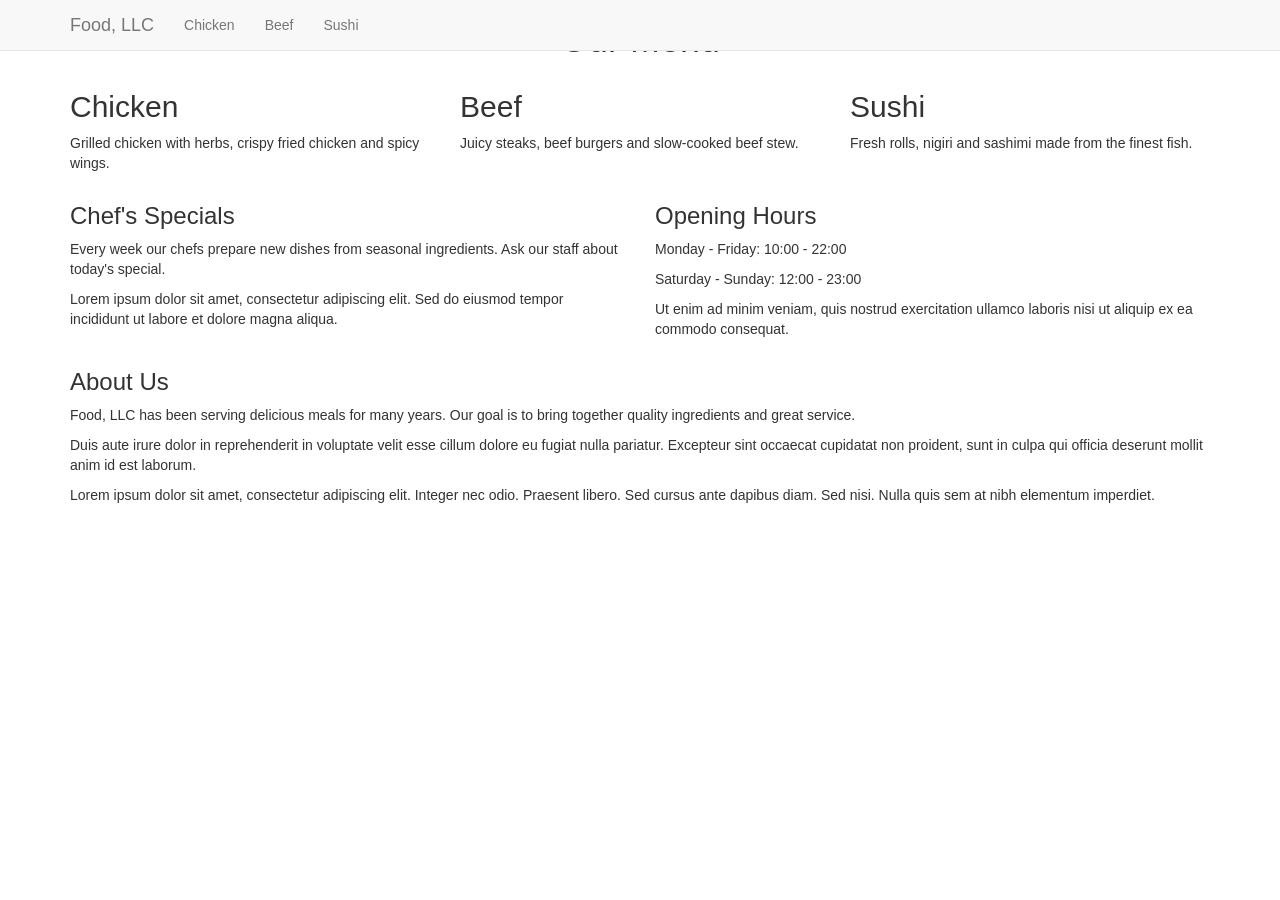
==== index.html @ d5912dbc "Add files via upload" ====
<!DOCTYPE html>
<html lang="en">
<head>
  <meta charset="utf-8">
  <meta http-equiv="X-UA-Compatible" content="IE=edge">
  <meta name="viewport" content="width=device-width, initial-scale=1">
  <title>Food, LLC</title>
  <link rel="stylesheet" href="https://maxcdn.bootstrapcdn.com/bootstrap/3.4.1/css/bootstrap.min.css">
  <link rel="stylesheet" href="css/styles.css">
</head>
<body>

  <nav class="navbar navbar-default navbar-fixed-top">
    <div class="container">
      <div class="navbar-header">
        <button type="button" class="navbar-toggle collapsed" data-toggle="collapse" data-target="#menu-nav" aria-expanded="false">
          <span class="sr-only">Toggle navigation</span>
          <span class="icon-bar"></span>
          <span class="icon-bar"></span>
          <span class="icon-bar"></span>
        </button>
        <a class="navbar-brand" href="#">Food, LLC</a>
      </div>
      <div class="collapse navbar-collapse" id="menu-nav">
        <ul class="nav navbar-nav">
          <li><a href="#chicken">Chicken</a></li>
          <li><a href="#beef">Beef</a></li>
          <li><a href="#sushi">Sushi</a></li>
        </ul>
      </div>
    </div>
  </nav>

  <div class="container">
    <h1 class="text-center">Our Menu</h1>

    <div class="row">
      <div class="col-md-4 col-sm-6" id="chicken">
        <h2>Chicken</h2>
        <p>Grilled chicken with herbs, crispy fried chicken and spicy wings.</p>
      </div>
      <div class="col-md-4 col-sm-6" id="beef">
        <h2>Beef</h2>
        <p>Juicy steaks, beef burgers and slow-cooked beef stew.</p>
      </div>
      <div class="col-md-4 col-sm-12" id="sushi">
        <h2>Sushi</h2>
        <p>Fresh rolls, nigiri and sashimi made from the finest fish.</p>
      </div>
    </div>

    <div class="row">
      <div class="col-md-6 col-sm-6">
        <h3>Chef's Specials</h3>
        <p>Every week our chefs prepare new dishes from seasonal ingredients. Ask our staff about today's special.</p>
        <p>Lorem ipsum dolor sit amet, consectetur adipiscing elit. Sed do eiusmod tempor incididunt ut labore et dolore magna aliqua.</p>
      </div>
      <div class="col-md-6 col-sm-6">
        <h3>Opening Hours</h3>
        <p>Monday - Friday: 10:00 - 22:00</p>
        <p>Saturday - Sunday: 12:00 - 23:00</p>
        <p>Ut enim ad minim veniam, quis nostrud exercitation ullamco laboris nisi ut aliquip ex ea commodo consequat.</p>
      </div>
    </div>

    <div class="row">
      <div class="col-xs-12">
        <h3>About Us</h3>
        <p>Food, LLC has been serving delicious meals for many years. Our goal is to bring together quality ingredients and great service.</p>
        <p>Duis aute irure dolor in reprehenderit in voluptate velit esse cillum dolore eu fugiat nulla pariatur. Excepteur sint occaecat cupidatat non proident, sunt in culpa qui officia deserunt mollit anim id est laborum.</p>
        <p>Lorem ipsum dolor sit amet, consectetur adipiscing elit. Integer nec odio. Praesent libero. Sed cursus ante dapibus diam. Sed nisi. Nulla quis sem at nibh elementum imperdiet.</p>
      </div>
    </div>
  </div>

  <script src="https://ajax.googleapis.com/ajax/libs/jquery/1.12.4/jquery.min.js"></script>
  <script src="https://maxcdn.bootstrapcdn.com/bootstrap/3.4.1/js/bootstrap.min.js"></script>
</body>
</html>
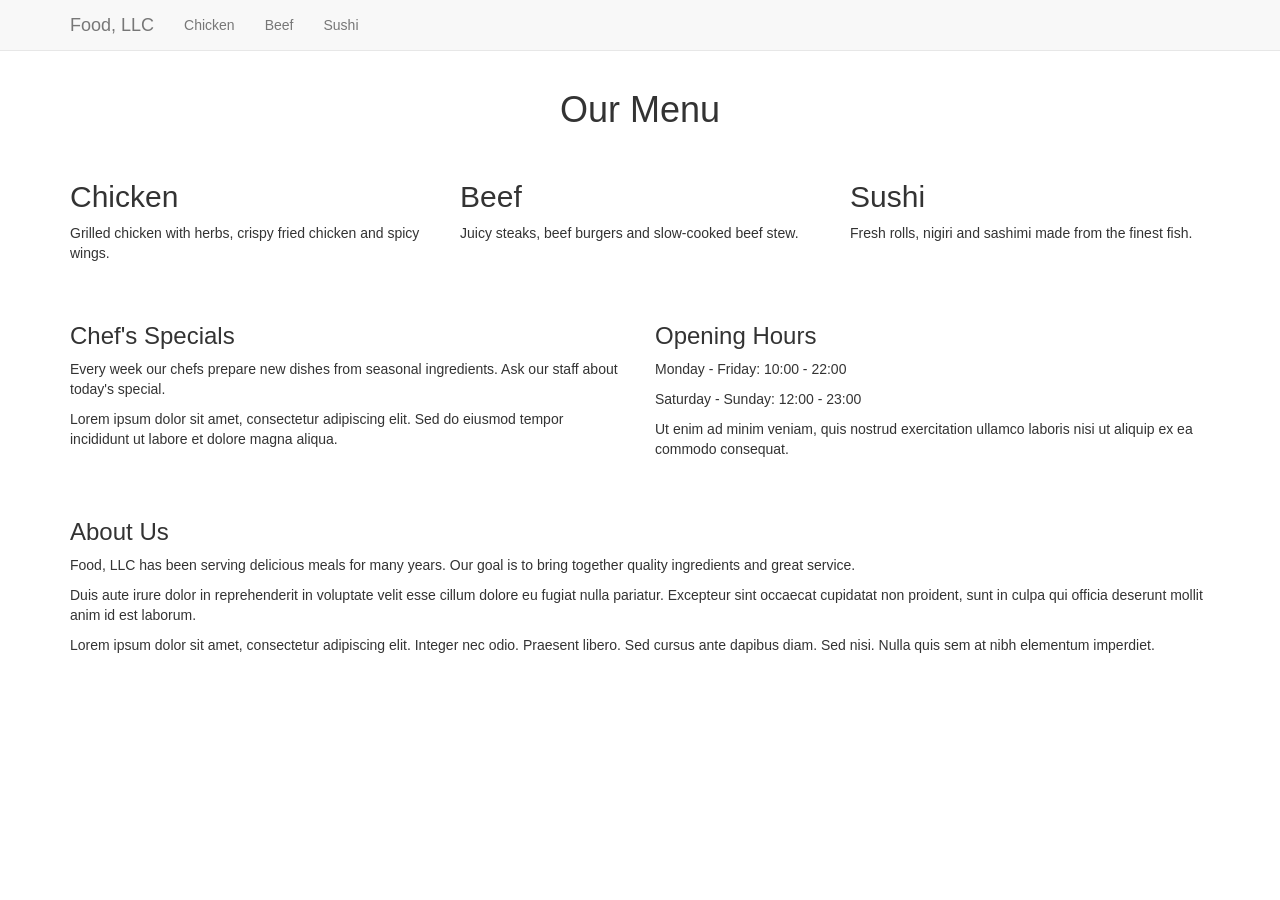
==== commit 5630fa4c: "Update stylesheet link in index.html" ====
--- a/index.html
+++ b/index.html
@@ -6,7 +6,7 @@
   <meta name="viewport" content="width=device-width, initial-scale=1">
   <title>Food, LLC</title>
   <link rel="stylesheet" href="https://maxcdn.bootstrapcdn.com/bootstrap/3.4.1/css/bootstrap.min.css">
-  <link rel="stylesheet" href="css/styles.css">
+  <link rel="stylesheet" href="styles.css">
 </head>
 <body>
 
--- a/styles.css
+++ b/styles.css
@@ -0,0 +1,11 @@
+body {
+  padding-top: 70px;
+}
+
+h1 {
+  margin-bottom: 30px;
+}
+
+.row {
+  margin-bottom: 30px;
+}
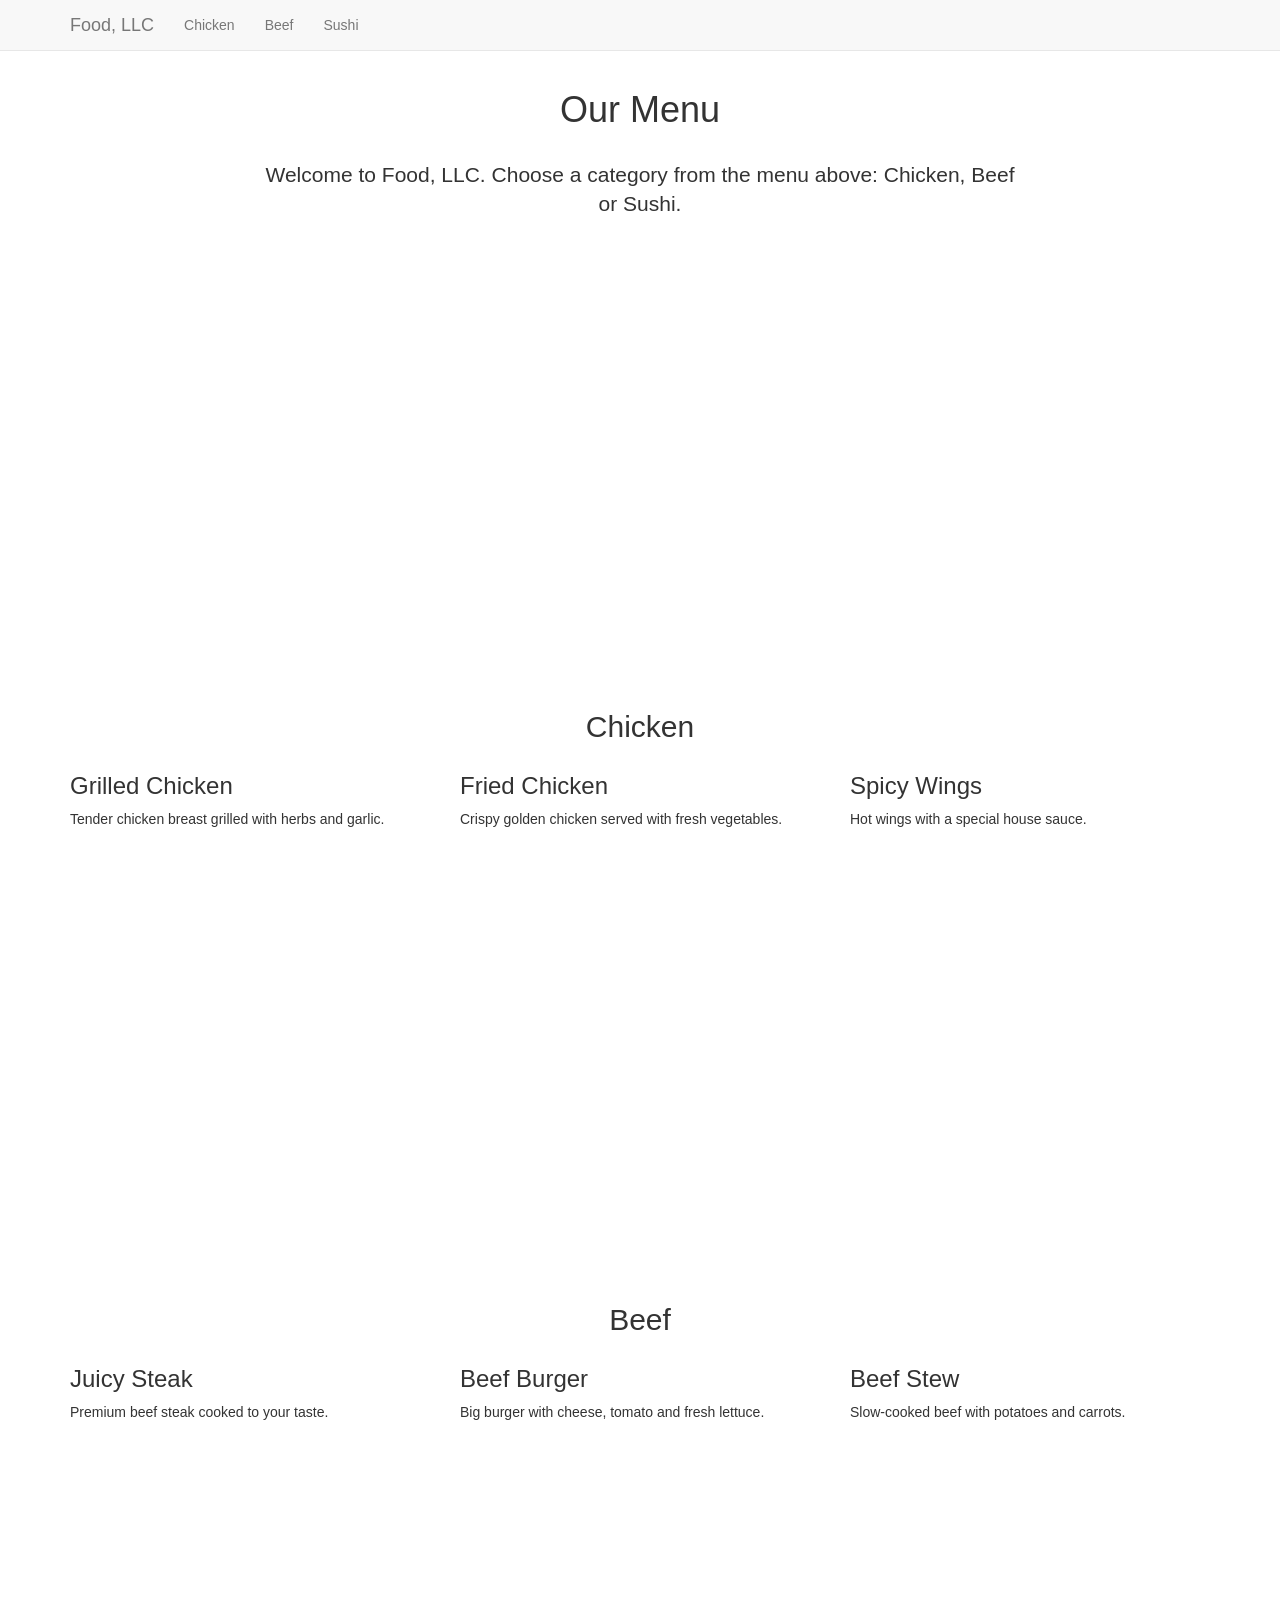
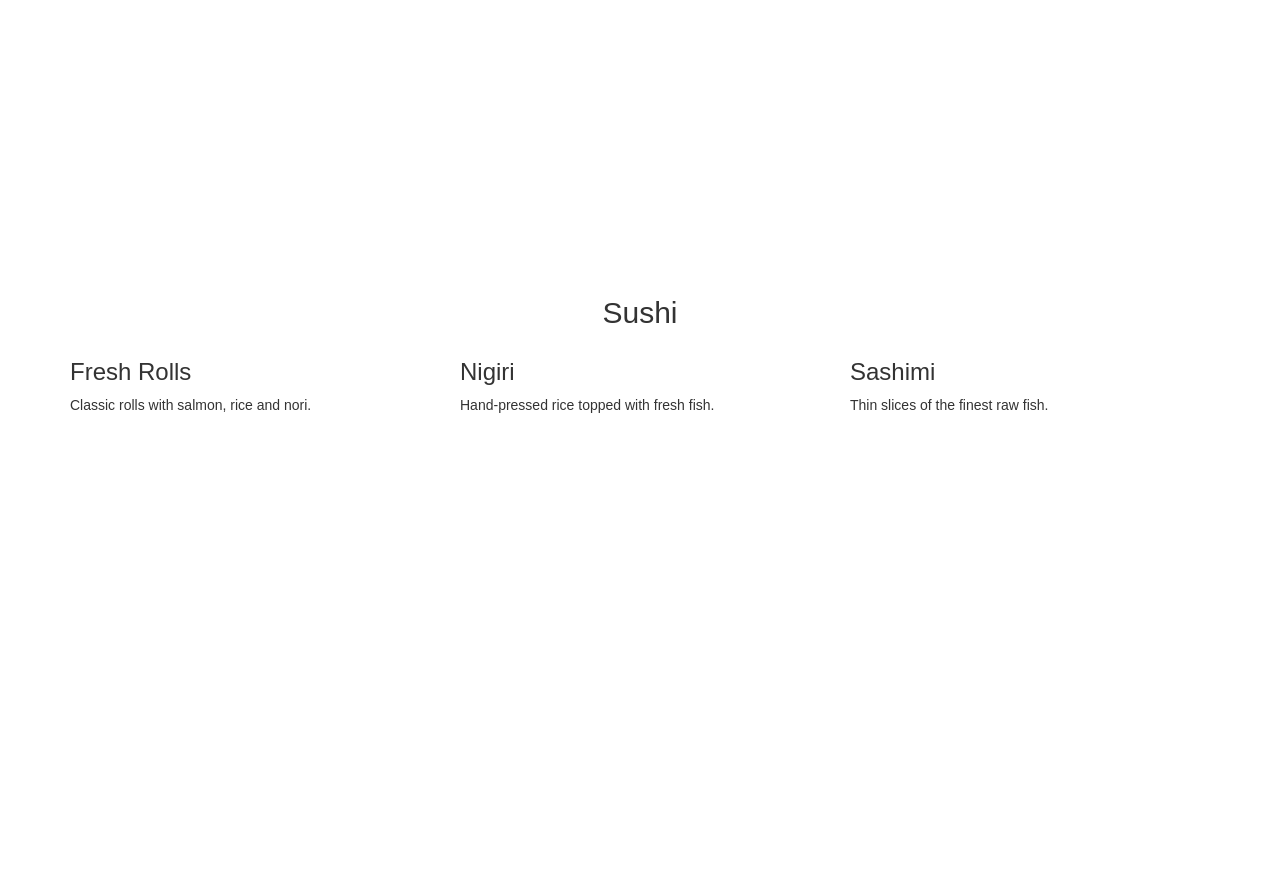
==== commit 7bd26026: "Update index.html" ====
--- a/index.html
+++ b/index.html
@@ -19,7 +19,7 @@
           <span class="icon-bar"></span>
           <span class="icon-bar"></span>
         </button>
-        <a class="navbar-brand" href="#">Food, LLC</a>
+        <a class="navbar-brand" href="#top">Food, LLC</a>
       </div>
       <div class="collapse navbar-collapse" id="menu-nav">
         <ul class="nav navbar-nav">
@@ -31,47 +31,76 @@
     </div>
   </nav>
 
-  <div class="container">
-    <h1 class="text-center">Our Menu</h1>
-
-    <div class="row">
-      <div class="col-md-4 col-sm-6" id="chicken">
-        <h2>Chicken</h2>
-        <p>Grilled chicken with herbs, crispy fried chicken and spicy wings.</p>
-      </div>
-      <div class="col-md-4 col-sm-6" id="beef">
-        <h2>Beef</h2>
-        <p>Juicy steaks, beef burgers and slow-cooked beef stew.</p>
-      </div>
-      <div class="col-md-4 col-sm-12" id="sushi">
-        <h2>Sushi</h2>
-        <p>Fresh rolls, nigiri and sashimi made from the finest fish.</p>
+  <section class="menu-section intro" id="top">
+    <div class="container">
+      <h1 class="text-center">Our Menu</h1>
+      <div class="row">
+        <div class="col-md-8 col-md-offset-2 col-xs-12">
+          <p class="lead text-center">Welcome to Food, LLC. Choose a category from the menu above: Chicken, Beef or Sushi.</p>
+        </div>
       </div>
     </div>
+  </section>
 
-    <div class="row">
-      <div class="col-md-6 col-sm-6">
-        <h3>Chef's Specials</h3>
-        <p>Every week our chefs prepare new dishes from seasonal ingredients. Ask our staff about today's special.</p>
-        <p>Lorem ipsum dolor sit amet, consectetur adipiscing elit. Sed do eiusmod tempor incididunt ut labore et dolore magna aliqua.</p>
-      </div>
-      <div class="col-md-6 col-sm-6">
-        <h3>Opening Hours</h3>
-        <p>Monday - Friday: 10:00 - 22:00</p>
-        <p>Saturday - Sunday: 12:00 - 23:00</p>
-        <p>Ut enim ad minim veniam, quis nostrud exercitation ullamco laboris nisi ut aliquip ex ea commodo consequat.</p>
+  <section class="menu-section section-chicken" id="chicken">
+    <div class="container">
+      <h2 class="text-center">Chicken</h2>
+      <div class="row">
+        <div class="col-md-4 col-sm-6 col-xs-12">
+          <h3>Grilled Chicken</h3>
+          <p>Tender chicken breast grilled with herbs and garlic.</p>
+        </div>
+        <div class="col-md-4 col-sm-6 col-xs-12">
+          <h3>Fried Chicken</h3>
+          <p>Crispy golden chicken served with fresh vegetables.</p>
+        </div>
+        <div class="col-md-4 col-sm-12 col-xs-12">
+          <h3>Spicy Wings</h3>
+          <p>Hot wings with a special house sauce.</p>
+        </div>
       </div>
     </div>
+  </section>
 
-    <div class="row">
-      <div class="col-xs-12">
-        <h3>About Us</h3>
-        <p>Food, LLC has been serving delicious meals for many years. Our goal is to bring together quality ingredients and great service.</p>
-        <p>Duis aute irure dolor in reprehenderit in voluptate velit esse cillum dolore eu fugiat nulla pariatur. Excepteur sint occaecat cupidatat non proident, sunt in culpa qui officia deserunt mollit anim id est laborum.</p>
-        <p>Lorem ipsum dolor sit amet, consectetur adipiscing elit. Integer nec odio. Praesent libero. Sed cursus ante dapibus diam. Sed nisi. Nulla quis sem at nibh elementum imperdiet.</p>
+  <section class="menu-section section-beef" id="beef">
+    <div class="container">
+      <h2 class="text-center">Beef</h2>
+      <div class="row">
+        <div class="col-md-4 col-sm-6 col-xs-12">
+          <h3>Juicy Steak</h3>
+          <p>Premium beef steak cooked to your taste.</p>
+        </div>
+        <div class="col-md-4 col-sm-6 col-xs-12">
+          <h3>Beef Burger</h3>
+          <p>Big burger with cheese, tomato and fresh lettuce.</p>
+        </div>
+        <div class="col-md-4 col-sm-12 col-xs-12">
+          <h3>Beef Stew</h3>
+          <p>Slow-cooked beef with potatoes and carrots.</p>
+        </div>
       </div>
     </div>
-  </div>
+  </section>
+
+  <section class="menu-section section-sushi" id="sushi">
+    <div class="container">
+      <h2 class="text-center">Sushi</h2>
+      <div class="row">
+        <div class="col-md-4 col-sm-6 col-xs-12">
+          <h3>Fresh Rolls</h3>
+          <p>Classic rolls with salmon, rice and nori.</p>
+        </div>
+        <div class="col-md-4 col-sm-6 col-xs-12">
+          <h3>Nigiri</h3>
+          <p>Hand-pressed rice topped with fresh fish.</p>
+        </div>
+        <div class="col-md-4 col-sm-12 col-xs-12">
+          <h3>Sashimi</h3>
+          <p>Thin slices of the finest raw fish.</p>
+        </div>
+      </div>
+    </div>
+  </section>
 
   <script src="https://ajax.googleapis.com/ajax/libs/jquery/1.12.4/jquery.min.js"></script>
   <script src="https://maxcdn.bootstrapcdn.com/bootstrap/3.4.1/js/bootstrap.min.js"></script>
--- a/styles.css
+++ b/styles.css
@@ -8,4 +8,9 @@
 
 .row {
   margin-bottom: 30px;
+  min-height: 500px;
 }
+
+#chicken, #beef, #sushi {
+  scroll-margin-top: 70px;
+}
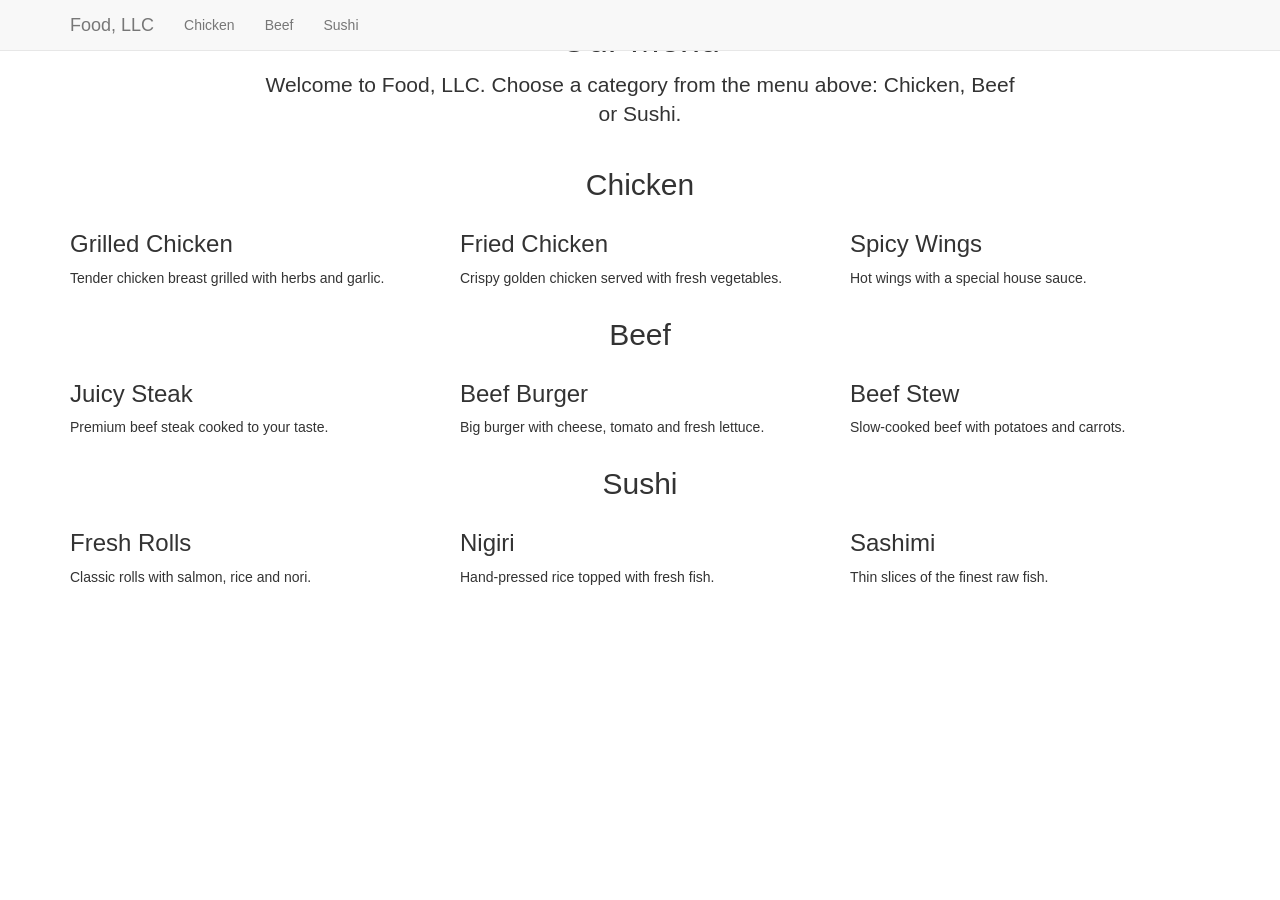
==== commit 434ded57: "Update index.html" ====
--- a/index.html
+++ b/index.html
@@ -6,7 +6,7 @@
   <meta name="viewport" content="width=device-width, initial-scale=1">
   <title>Food, LLC</title>
   <link rel="stylesheet" href="https://maxcdn.bootstrapcdn.com/bootstrap/3.4.1/css/bootstrap.min.css">
-  <link rel="stylesheet" href="styles.css">
+  <link rel="stylesheet" href="css/styles.css">
 </head>
 <body>
 
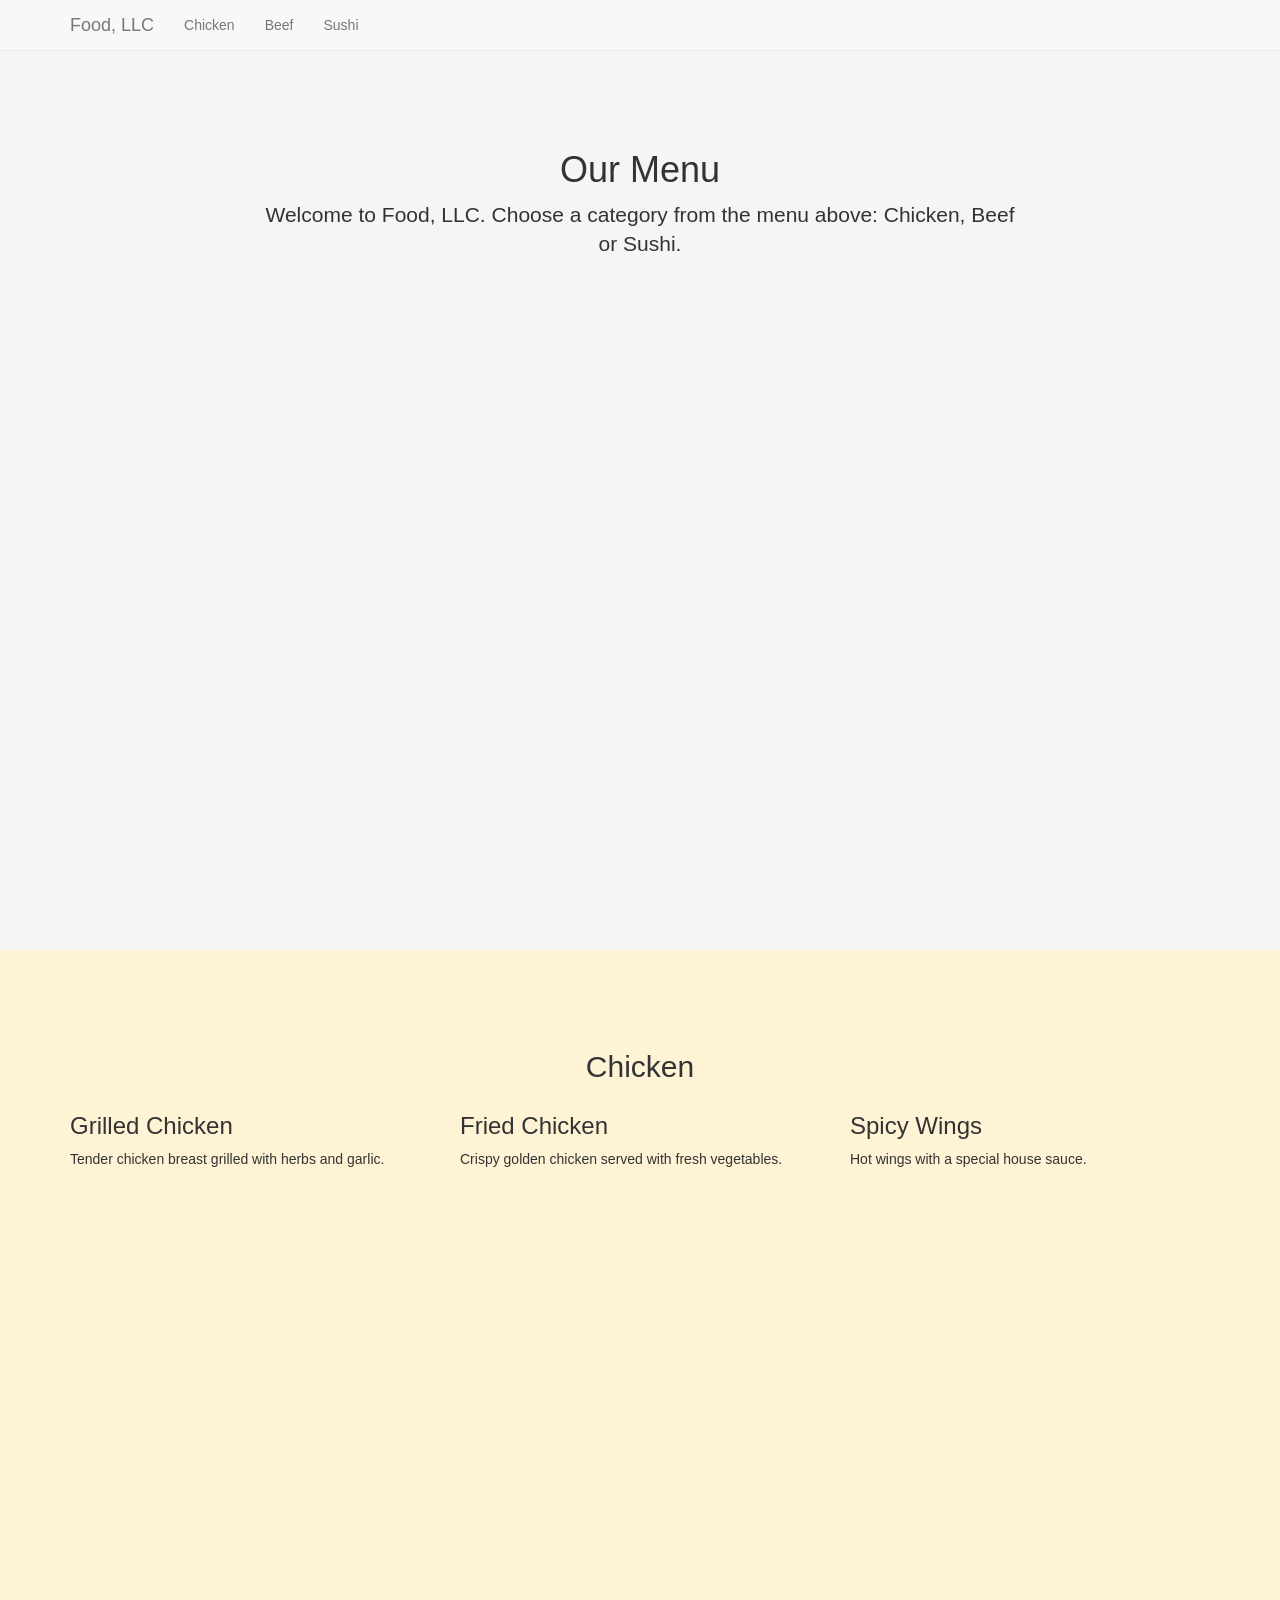
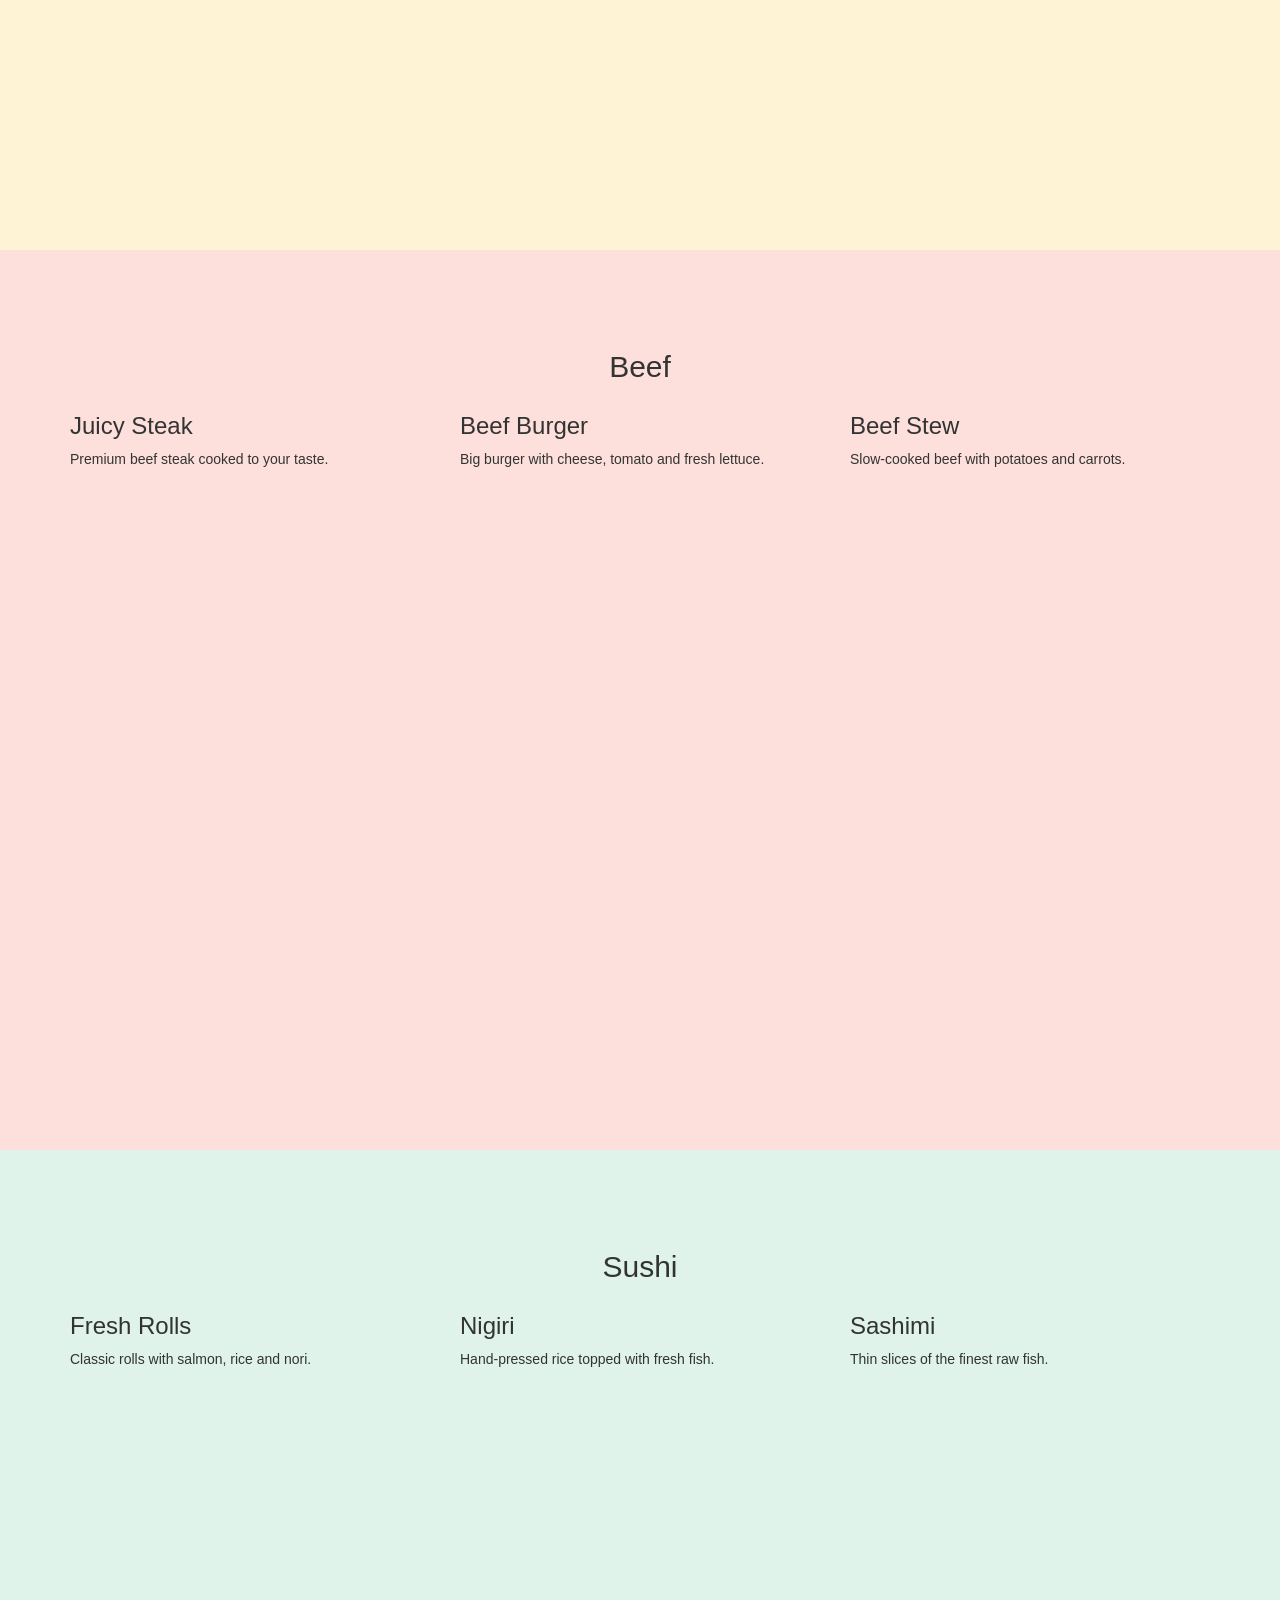
==== commit 75c85fe3: "Update index.html" ====
--- a/index.html
+++ b/index.html
@@ -6,7 +6,7 @@
   <meta name="viewport" content="width=device-width, initial-scale=1">
   <title>Food, LLC</title>
   <link rel="stylesheet" href="https://maxcdn.bootstrapcdn.com/bootstrap/3.4.1/css/bootstrap.min.css">
-  <link rel="stylesheet" href="css/styles.css">
+  <link rel="stylesheet" href="styles.css">
 </head>
 <body>
 
--- a/styles.css
+++ b/styles.css
@@ -0,0 +1,30 @@
+html {
+  scroll-behavior: smooth;
+}
+
+body {
+  padding-top: 50px;
+}
+
+.menu-section {
+  min-height: 100vh;
+  padding-top: 80px;
+  padding-bottom: 40px;
+  scroll-margin-top: 50px;
+}
+
+.intro {
+  background-color: #f5f5f5;
+}
+
+.section-chicken {
+  background-color: #fff3d6;
+}
+
+.section-beef {
+  background-color: #fde0dc;
+}
+
+.section-sushi {
+  background-color: #dff3ea;
+}
